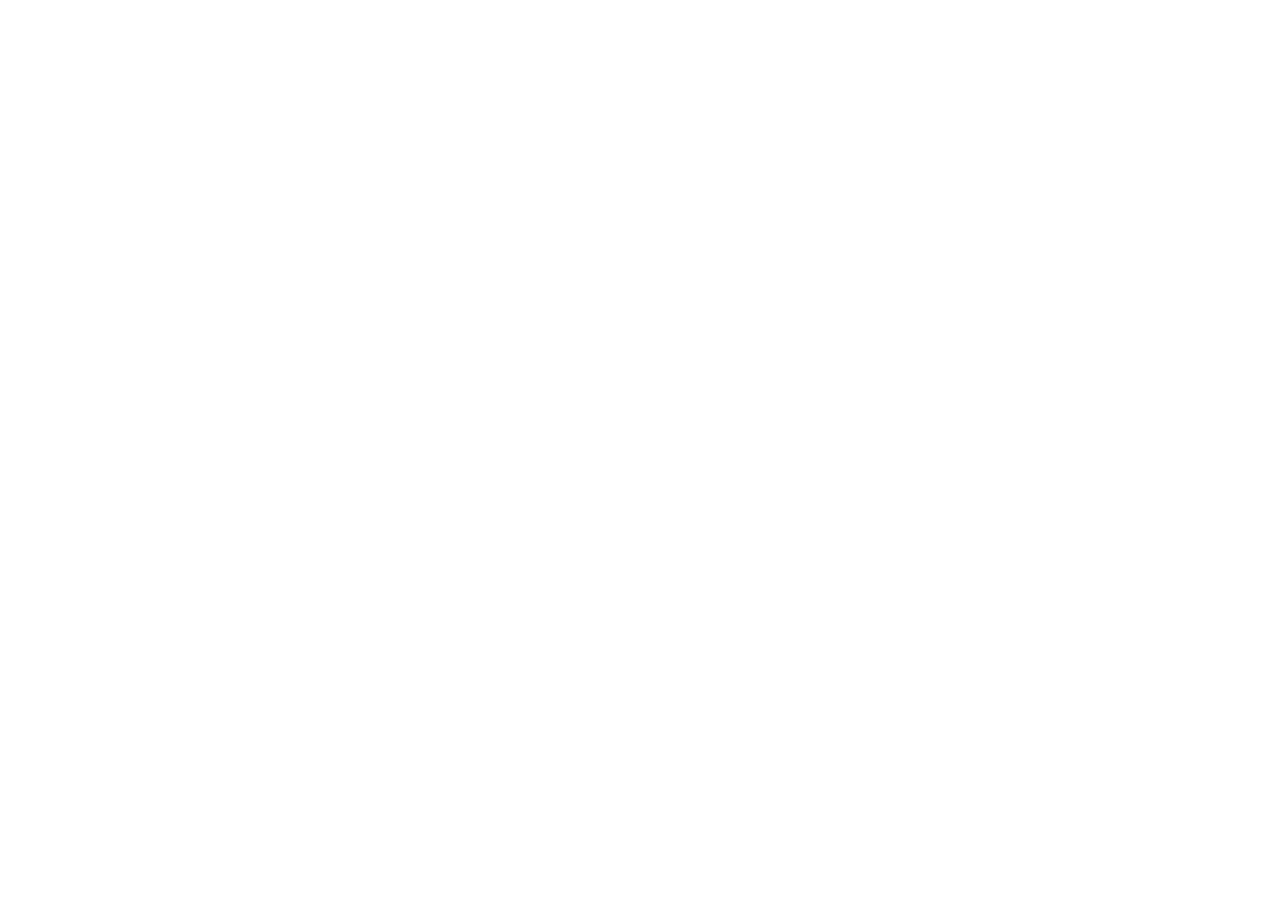
==== Pages/AboutPage.html @ 90b2a181 "initialisation du projet de technologie web" ====
<!DOCTYPE html>
<html lang="en">
<head>
    <meta charset="UTF-8">
    <meta name="viewport" content="width=device-width, initial-scale=1.0">
    <title>A propos</title>
</head>
<body>
    <!-- Page à propos -->
</body>
</html>
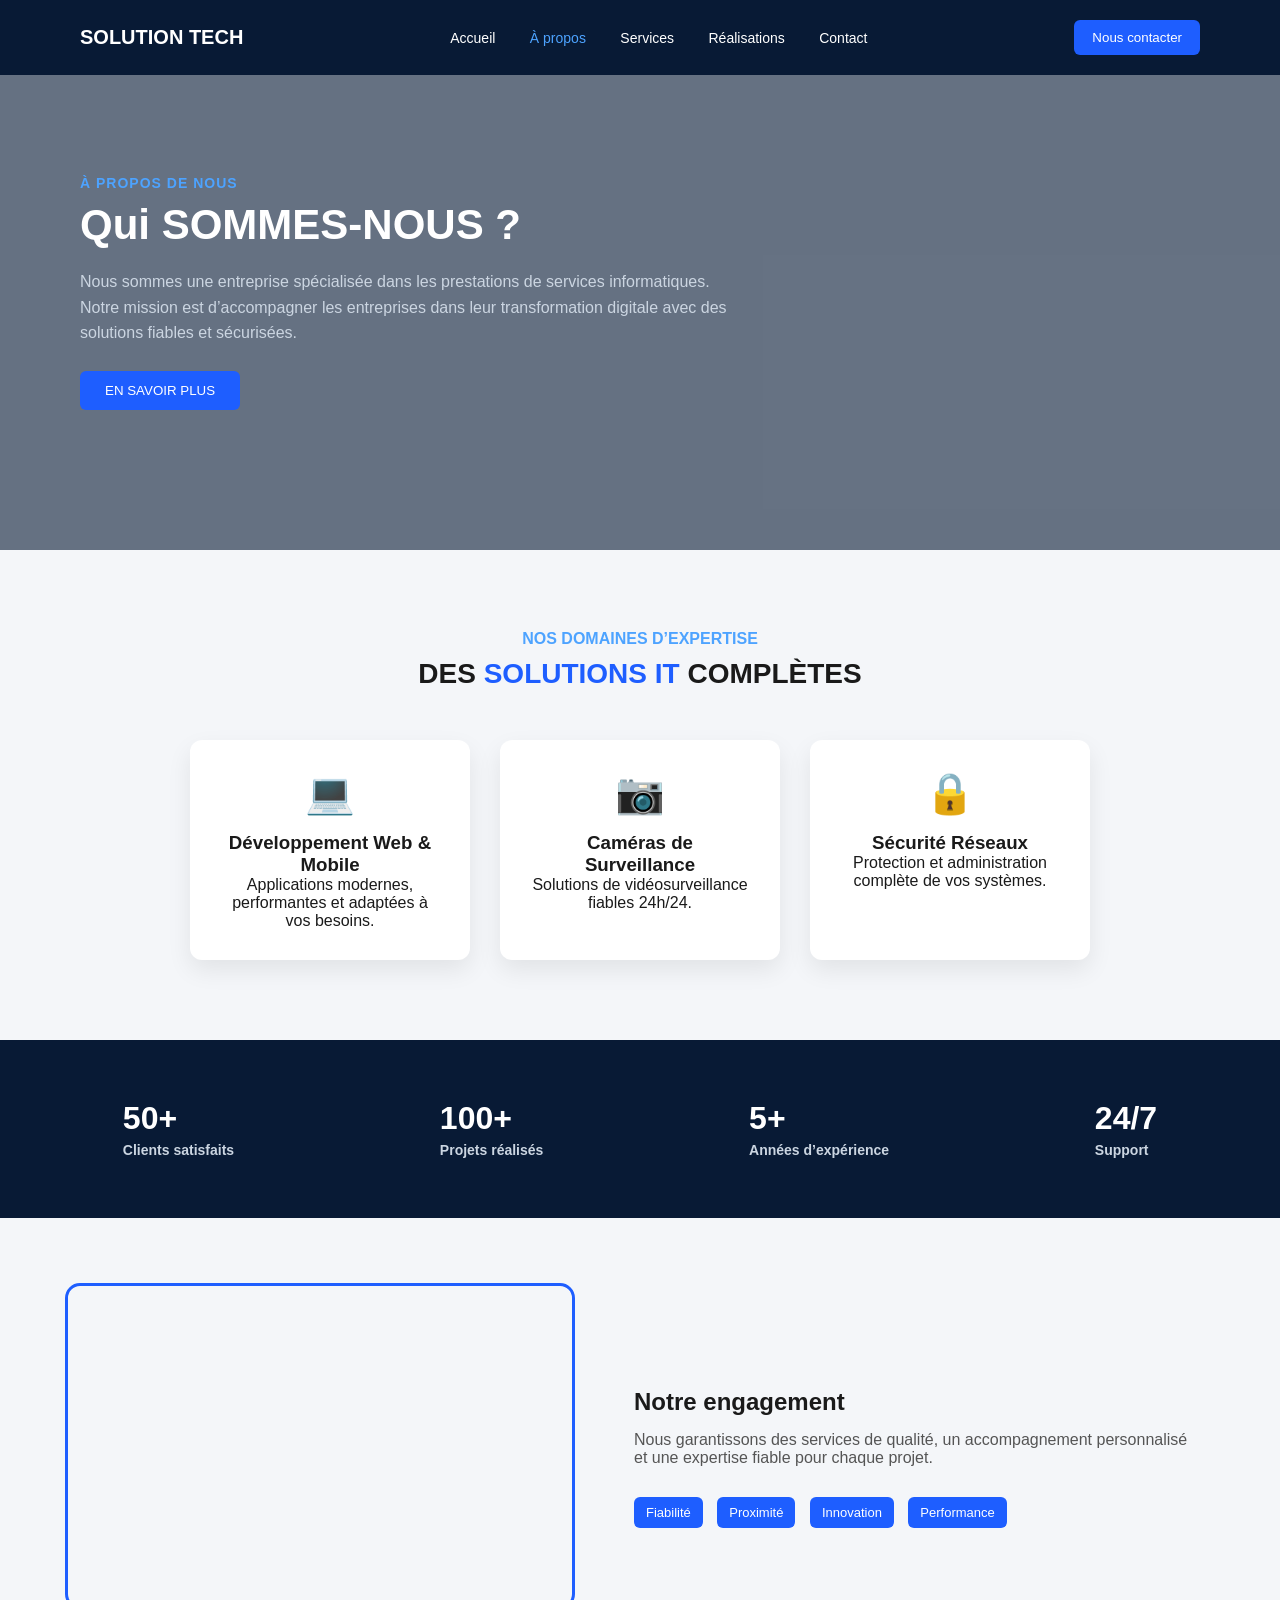
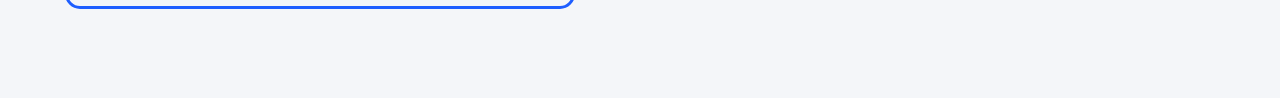
==== commit 07e87a59: "conception du site web  DavFintech" ====
--- a/Pages/AboutPage.html
+++ b/Pages/AboutPage.html
@@ -7,5 +7,106 @@
 </head>
 <body>
     <!-- Page à propos -->
+</body><!DOCTYPE html>
+<html lang="fr">
+<head>
+    <meta charset="UTF-8">
+    <title>À propos - Solution Tech</title>
+    <link rel="stylesheet" href="AboutPage.css">
+</head>
+<body>
+
+<!-- HEADER -->
+<header>
+    <div class="logo">SOLUTION TECH</div>
+    <nav>
+        <a href="#">Accueil</a>
+        <a href="#" class="active">À propos</a>
+        <a href="#">Services</a>
+        <a href="#">Réalisations</a>
+        <a href="#">Contact</a>
+    </nav>
+    <button class="btn-contact">Nous contacter</button>
+</header>
+
+<!-- HERO -->
+<section class="hero">
+    <div class="hero-content">
+        <div class="hero-text">
+            <h4>À PROPOS DE NOUS</h4>
+            <h1>Qui
+
+<UI <span>SOMMES-NOUS ?</span></h1>
+            <p>
+                Nous sommes une entreprise spécialisée dans les prestations de services informatiques.
+                Notre mission est d’accompagner les entreprises dans leur transformation digitale
+                avec des solutions fiables et sécurisées.
+            </p>
+            <button>EN SAVOIR PLUS</button>
+        </div>
+
+    </div>
+
+    <!-- Zigzag / vague -->
+    <div class="hero-wave"></div>
+</section>
+
+<!-- SERVICES -->
+<section class="services">
+    <h4>NOS DOMAINES D’EXPERTISE</h4>
+    <h2>DES <span>SOLUTIONS IT</span> COMPLÈTES</h2>
+
+    <div class="cards">
+        <div class="card">
+            <div class="icon">💻</div>
+            <h3>Développement Web & Mobile</h3>
+            <p>Applications modernes, performantes et adaptées à vos besoins.</p>
+        </div>
+
+        <div class="card">
+            <div class="icon">📷</div>
+            <h3>Caméras de Surveillance</h3>
+            <p>Solutions de vidéosurveillance fiables 24h/24.</p>
+        </div>
+
+        <div class="card">
+            <div class="icon">🔒</div>
+            <h3>Sécurité Réseaux</h3>
+            <p>Protection et administration complète de vos systèmes.</p>
+        </div>
+    </div>
+</section>
+
+<!-- STATS -->
+<section class="stats">
+    <div>50+<span>Clients satisfaits</span></div>
+    <div>100+<span>Projets réalisés</span></div>
+    <div>5+<span>Années d’expérience</span></div>
+    <div>24/7<span>Support</span></div>
+</section>
+
+<!-- ENGAGEMENT -->
+<section class="engagement">
+    <div class="img"></div>
+    <div class="text">
+        <h3>Notre engagement</h3>
+        <p>
+            Nous garantissons des services de qualité, un accompagnement personnalisé
+            et une expertise fiable pour chaque projet.
+        </p>
+
+        <div class="values">
+            <span>Fiabilité</span>
+            <span>Proximité</span>
+            <span>Innovation</span>
+            <span>Performance</span>
+        </div>
+    </div>
+</section>
+
+
+
+<script src="script.js"></script>
 </body>
+</html>
 </html>
--- a/Pages/AboutPage.css
+++ b/Pages/AboutPage.css
@@ -0,0 +1,282 @@
+/* RESET */
+*{
+    margin:0;
+    padding:0;
+    box-sizing:border-box;
+    font-family: 'Segoe UI', sans-serif;
+}
+
+body{
+    background:#f4f6f9;
+    color:#1a1a1a;
+}
+
+/* HEADER */
+header{
+    display:flex;
+    justify-content:space-between;
+    align-items:center;
+    padding:20px 80px;
+    background:#081a35;
+    color:white;
+}
+
+.logo{
+    font-weight:bold;
+    font-size:20px;
+}
+
+nav a{
+    margin:0 15px;
+    text-decoration:none;
+    color:white;
+    font-size:14px;
+    transition:0.3s;
+}
+
+nav a:hover{
+    color:#4da3ff;
+}
+
+.active{
+    color:#4da3ff;
+}
+
+.btn-contact{
+    background:#1e5eff;
+    border:none;
+    padding:10px 18px;
+    border-radius:6px;
+    color:white;
+    cursor:pointer;
+}
+
+/* HERO */
+.hero{
+    position:relative;
+    padding:100px 80px 140px;
+    color:white;
+    overflow:hidden;
+
+    /* IMAGE EN FOND */
+    background: url('/img21.jpeg') center/cover no-repeat;
+}
+
+.hero-content{
+    display:flex;
+    align-items:center;
+    justify-content:space-between;
+    gap:50px;
+}
+
+.hero-text{
+    width:60%;
+}
+.hero-text h4{
+    font-size:14px;
+    letter-spacing:1px;
+    margin-bottom:10px;
+    color:#4da3ff;
+}
+
+.hero-text h1{
+    font-size:42px;
+    margin-bottom:20px;
+}
+
+.hero-text h1 span{
+    color:#4da3ff;
+}
+
+.hero-text p{
+    line-height:1.6;
+    color:#cbd5e1;
+}
+
+.hero-text button{
+    margin-top:25px;
+    padding:12px 25px;
+    background:#1e5eff;
+    border:none;
+    color:white;
+    border-radius:6px;
+    cursor:pointer;
+}
+
+/* IMAGE */
+.hero::before{
+    content:"";
+    position:absolute;
+    top:0;
+    left:0;
+    width:100%;
+    height:100%;
+    background:rgba(8,26,53,0.6); /* effet sombre */
+    z-index:1;
+}
+.hero-content{
+    position:relative;
+    z-index:2;
+    display:flex;
+    align-items:center;
+    justify-content:space-between;
+    gap:50px;
+}
+
+
+/* SERVICES */
+.services{
+    text-align:center;
+    padding:80px 60px;
+}
+
+.services h4{
+    color:#4da3ff;
+    margin-bottom:10px;
+}
+
+.services h2{
+    font-size:28px;
+}
+
+.services h2 span{
+    color:#1e5eff;
+}
+
+.cards{
+    display:flex;
+    justify-content:center;
+    gap:30px;
+    margin-top:50px;
+}
+
+.card{
+    background:white;
+    padding:30px;
+    border-radius:12px;
+    width:280px;
+    box-shadow:0 10px 25px rgba(0,0,0,0.08);
+    transition:0.3s;
+}
+
+.card:hover{
+    transform:translateY(-8px);
+}
+
+.icon{
+    font-size:40px;
+    margin-bottom:15px;
+}
+
+/* STATS */
+.stats{
+    background:#081a35;
+    display:flex;
+    justify-content:space-around;
+    padding:60px;
+    color:white;
+}
+
+.stats div{
+    font-size:32px;
+    font-weight:bold;
+}
+
+.stats span{
+    display:block;
+    font-size:14px;
+    margin-top:5px;
+    color:#cbd5e1;
+}
+
+/* ENGAGEMENT */
+.engagement{
+    display:flex;
+    align-items:center;
+    gap:50px;
+    padding:80px;
+}
+
+.engagement .img{
+    width:45%;
+    height:320px;
+    background:url('/img12.jpeg');
+    background-size:cover;
+    border-radius:15px;
+    position:relative;
+}
+
+/* effet moderne sur image */
+.engagement .img::before{
+    content:"";
+    position:absolute;
+    top:-15px;
+    left:-15px;
+    width:100%;
+    height:100%;
+    border:3px solid #1e5eff;
+    border-radius:15px;
+    z-index:-1;
+}
+
+.engagement .text{
+    width:50%;
+}
+
+.engagement h3{
+    margin-bottom:15px;
+    font-size:24px;
+}
+
+.engagement p{
+    color:#555;
+    margin-bottom:20px;
+}
+
+.values span{
+    display:inline-block;
+    margin-right:10px;
+    margin-top:10px;
+    background:#1e5eff;
+    color:white;
+    padding:8px 12px;
+    border-radius:6px;
+    font-size:13px;
+}
+
+/* FOOTER */
+footer{
+    background:#081a35;
+    color:white;
+    padding:50px 80px;
+}
+
+.footer-content{
+    display:flex;
+    justify-content:space-between;
+    margin-bottom:20px;
+}
+
+.footer-content h4{
+    margin-bottom:10px;
+}
+
+.footer-content p{
+    font-size:14px;
+    color:#cbd5e1;
+}
+
+.copy{
+    text-align:center;
+    font-size:13px;
+    color:#cbd5e1;
+}
+.stats {
+    background-image: url("img21.jpeg"); /* mets le chemin de ton image */
+    background-size: cover;       /* l'image couvre toute la section */
+    background-position: center;  /* centrer l'image */
+    background-repeat: no-repeat; /* éviter la répétition */
+    
+    padding: 60px 20px;
+    color: white; /* important pour bien voir le texte */
+}
